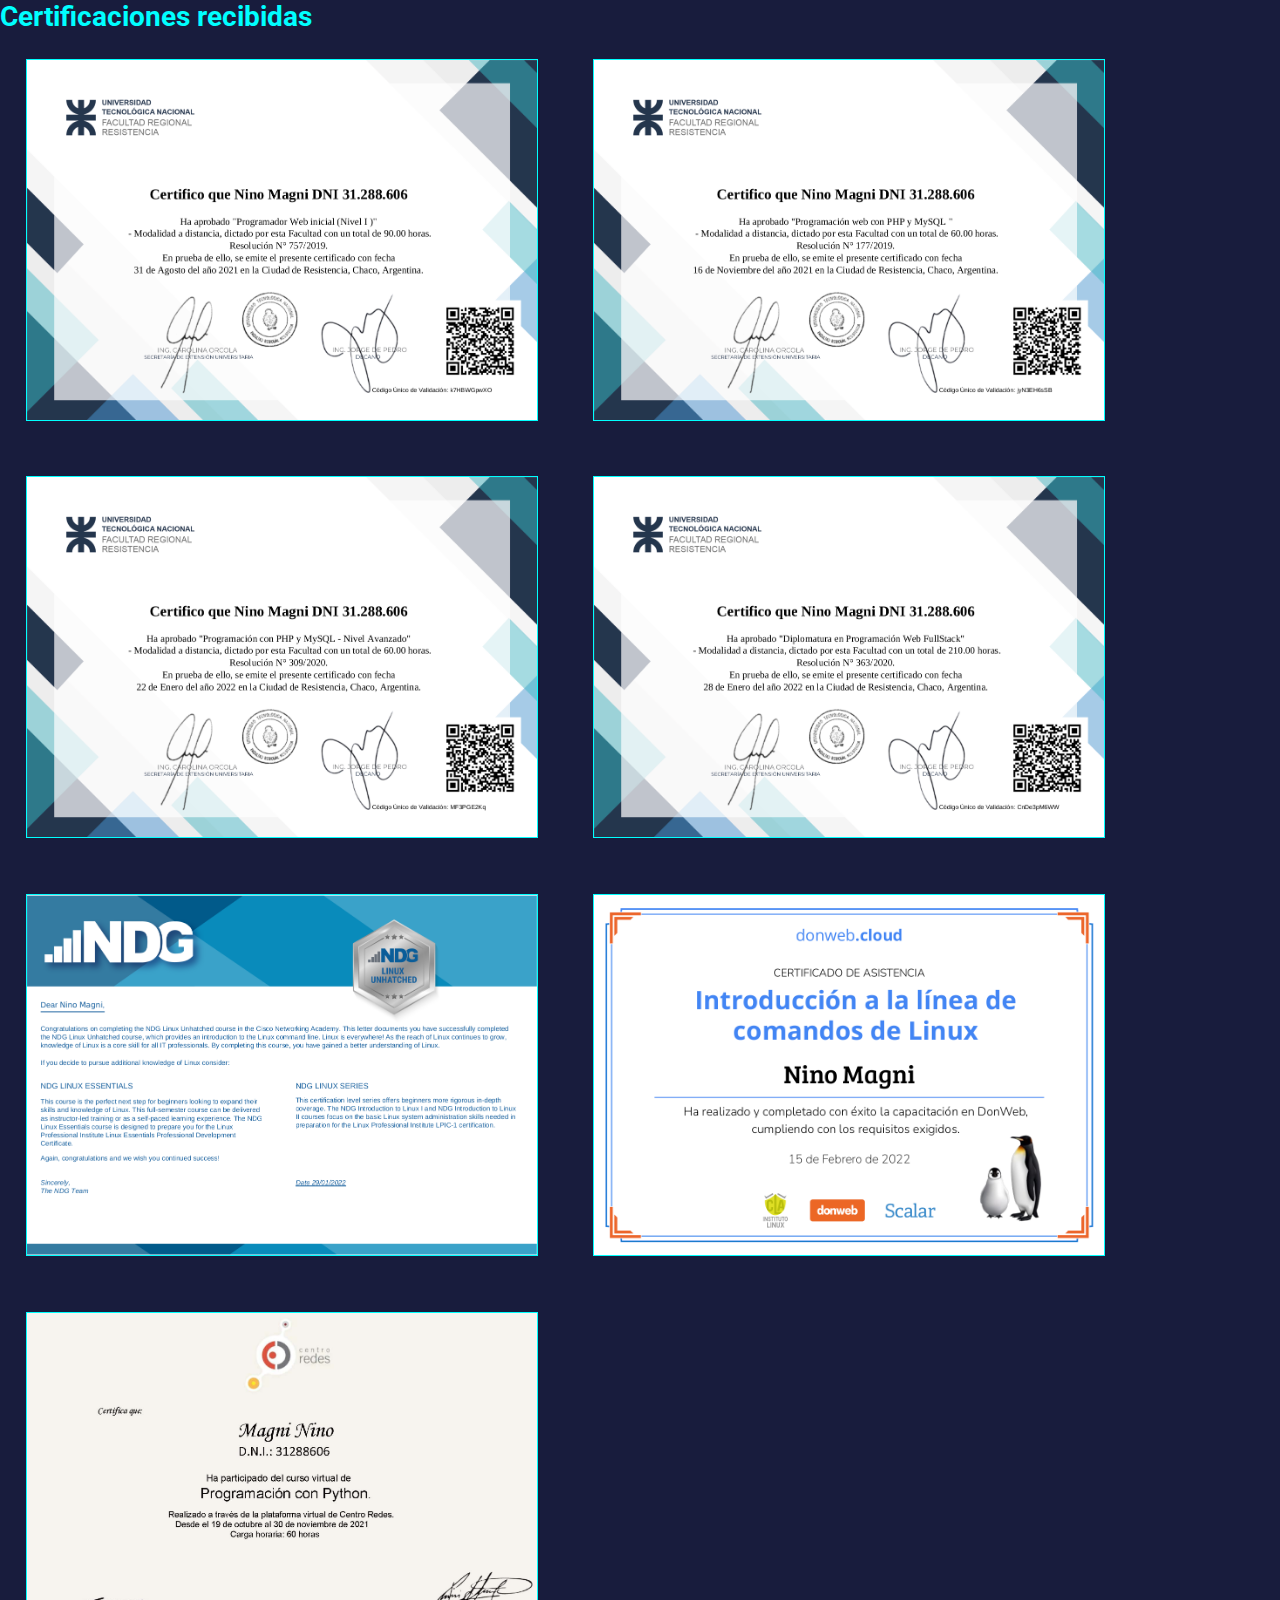
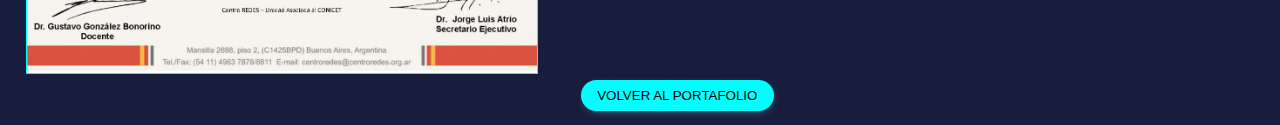
==== certificaciones.html @ 857e281b "portafolioHtml" ====
<!DOCTYPE html>
<html lang="en">
<head>
    <meta charset="UTF-8">
    <meta http-equiv="X-UA-Compatible" content="IE=edge">
    <meta name="viewport" content="width=device-width, initial-scale=1.0">
    <title>Certificaciones</title>
    <link rel="stylesheet" href="css/style.css">
</head>
<body>
    <div class="contenedorDescripcion">
    <h2>Certificaciones recibidas</h2>

    <div class="contenedorImg">
    <img src="./certificaciones/cert_aprob_39301_2000_2_2021-08-31-10-09-14.png" alt="">
    <img src="./certificaciones/cert_aprob_39301_1996_2_2021-11-16-11-45-36.png" alt="">
    <img src="./certificaciones/cert_aprob_39301_2001_2_2022-01-22-09-38-11.png" alt="">
    <img src="./certificaciones/cerificadofinal.png" alt="">
    <img src="./certificaciones/NinoMagni-NDG Linux Unhatc-certificate.png" alt="">
    <img src="./certificaciones/ninomagni75_gmail_com.png" alt="">
    <img src="./certificaciones/Nino Magni.png" alt="">
    <a href="./index.html"><button class="btn_enviar">Volver al portafolio</button></a>
</div>
</div>
</body>
</html>
---- css/style.css ----
@import url('https://fonts.googleapis.com/css2?family=Roboto:wght@300&display=swap');
*{
    margin: 0;
    padding: 0;
    box-sizing: border-box;
}
body {
    font-family: 'Roboto', sans-serif;
    overflow-x: hidden;
    font-size: 16px;
}
.wrapper
{
    width: 100vw;
    background-color: #181c3d;
    color: rgb(252, 240, 255);
}
.navbar{
    display: flex;
    justify-content: space-between;
    padding: 2em;
}
.brand {
    margin-top: -7px;
}
.brand span {
    color: #00ffff;
}
.menu{
    display: flex;
    width: 50%;
    justify-content: space-around;
}
.menu li {
    list-style: none;
}

.menu a {
    color: #fff;
    text-decoration: none;
    padding: .625rem 1.25rem;
}
.menu .activo{
    color:#00ffff;
}
.menu a:hover{
    background-color: #00ffff;
    color: #181c3d;
    transition: ease-in .4s;
}
.main {
    margin: 0 auto;
    width: 80vw;
    height: 88vh;
    display: grid;
    grid-template-columns: repeat(2,1fr);
    align-items: center;
}
h1 {
    font-size: 3em;
}
.span {
    color: #00ffff;
}
.descargar-cv {
    padding: 10px 20px;
    background-color: #00ffff;
    border: none;
    border-radius: 1.25rem;
    margin-top: .625rem;
    cursor: pointer;
    box-shadow: .0625rem .1875rem .6875rem -0.3125rem rgba(102, 231, 200, .69);
}
.descargar-cv:hover{
    background-color: aliceblue;
    box-shadow: none;
}
.main img {
    width: 28em;
    
    border: .3125rem solid #00ffff;
    z-index: 1;
}
.about {
    display: grid;
    grid-template-columns: repeat(10, 1fr);
    width: 100vw;
    align-items: center;
}
.about img {
    width: 100%;
    grid-column: 1/5;
}
.about-info{
    grid-column: 5/10;
    padding: 3em;
}
.about-info h2 {
    font-size: 2em;
    color: #181c3d;
}
.divider {
    height: .25rem;
    width: 3.75rem;
    background-color: #00ffff;
    margin-top: .3125rem;
    margin-bottom: 2em;
}
.portafolio {
    background-color: #181c3d;
    width: 100vw;
    color: aliceblue;
}
.about p {
    margin-bottom: 1em;
}
.cabecera_portafolio{
    width: 100vw;
    padding: 5em;
}
.cabecera_portafolio h2 {
    font-size: 2em;
}
.portafolio .contenedor {
    width: 80vw;
    /*height: 80vw;*/
    margin: 0 auto;
    display: flex;
    justify-content: center;
    background-size:cover;
    
}
.tarjeta {
    width: 18.75rem;
    margin: 2em;
    background-color:#00ffff;
    color: #181c3d;
}
.tarjeta_img{
    width: 100%;
    height: 12.5rem;
    background-image: url(../img/pBiblio1.png);
    background-size: cover;
}
.tarjeta_img1{
    width: 100%;
    height: 12.5rem;
    background-image: url(../img/curriculo.png);
    background-size: cover;
}
.tarjeta_img2{
    width: 100%;
    height: 12.5rem;
    background-image: url(../img/pCalendar2.png);
    background-size: cover;
}
.titulo_tarjeta {
    padding: 2em;
}
.enlace_proyecto{
    display: flex;
    justify-content: space-evenly;
    
}
.enlace_proyecto a {
    color: #fff;
    text-decoration: none;
    color: #181c3d;
}
.enlace_proyecto i {
    font-size: 2em;
}
.tarjeta .enlace_proyecto {
    display: flex;
    align-self: center;
    margin: 1em;
}
.tarjeta .detalles-proyecto a{
    text-decoration: none;
    color: #181c3d;
    text-transform: uppercase;
}
.contenedor_proyecto{
    display: flex;
    width: 100%;
    justify-content: center;
    margin-top: 1em;
    color: #181c3d;
}
.seccion_contacto{
    background-color: #181c3d;
}
.encabezado_contacto{
    margin: 3em;
}
.encabezado_contacto h2{
    font-size: 2em;
    
}
.contenedor-contacto{
    padding: 3em;
    margin-top: -1.25rem;
    display: grid;
    grid-template-columns: repeat(2,1fr);
    align-items: center;
   
}
.contenedor-contacto img{
    opacity: 0.1;
    bottom: 0rem;
}
form{
    display: flex;
    flex-direction: column;
    margin: 2em;
}
form input {
    padding: .625em 1.25em;
    margin-bottom: 1em;
    background: none;
    border: none;
    border-bottom: .0625em solid #fff;
    color: aliceblue;
}
form textarea {
    height: 9.375em;
    background: none;
    color: aliceblue;
    padding: 1.5em;
    border-bottom: .0625rem solid #fff;
}
.btn_enviar{
    padding: .625em 1.25em;
    margin: 1em;
    border: none;
    text-transform: uppercase;
    background-color: #00ffff;
    border-radius: 1.25em;
    cursor: pointer;
    box-shadow: .0625rem .1875rem .6875rem -0.3125rem rgba(102, 231, 200, .69);
    
}
.btn_enviar:hover{
    background-color: aliceblue;
    box-shadow: none;
}
.footer {
    display: flex;
    flex-direction: column;
    justify-content: center;
    align-items: center;
    width: 100vw;
    height: 12.5em;
    background-color: #00ffff;
    color: #181c3d;
}
.contenido_footer h2{
    font-size: 3em;
}
.contenido_footer h5,
.redes_sociales i {
    font-size: 1.5em;
}
.redes_sociales {
    display: flex;
    justify-content: space-evenly;
    width: 18.75em;
    margin-top: 1em;
}

.contenedorDescripcion{
    background-color: #181c3d;
   
}
.contenedorDescripcion h2{
    color: aqua;
    font-size: 1.75em;
    
}
.contenedorDescripcion p{
    padding: .1875em;
    color: aqua;
    font-size: 1.25em;
    margin: .1875em;
}

.contenedorImg img{
    width: 40%;
    background-size: cover;
    border: aqua solid .0625em;
    margin: 2%;
    align-items: center;
}

/*inicio media para celulares*/
@media all and (max-width: 599px) {
    header, section, footer {
width: 90%;
    }

body{
    font-size: 9px;
}

.main {
    display: block;
    
}
.contenedor-contacto img{
    display: none;
}
.contenedor_proyecto{
    grid-gap:auto;
}
.menu{
width: 100%;
align-content:center;

}
.menu a{
padding:0;
}
.main img {
margin:1em;
margin-top:4em;
}
.portafolio .contenedor{
display: block;
}
.info-content a{
padding:1.5em;
margin-top:1em;
}
.info-content p{
margin:1em;
}
.brand{
display:none;
}
.wrapper{
height:60em;
}
.about {
display:block;
}
.tarjeta{

padding:0;
margin:0;
}
.tarjeta_img{
background-size:cover;

}

}
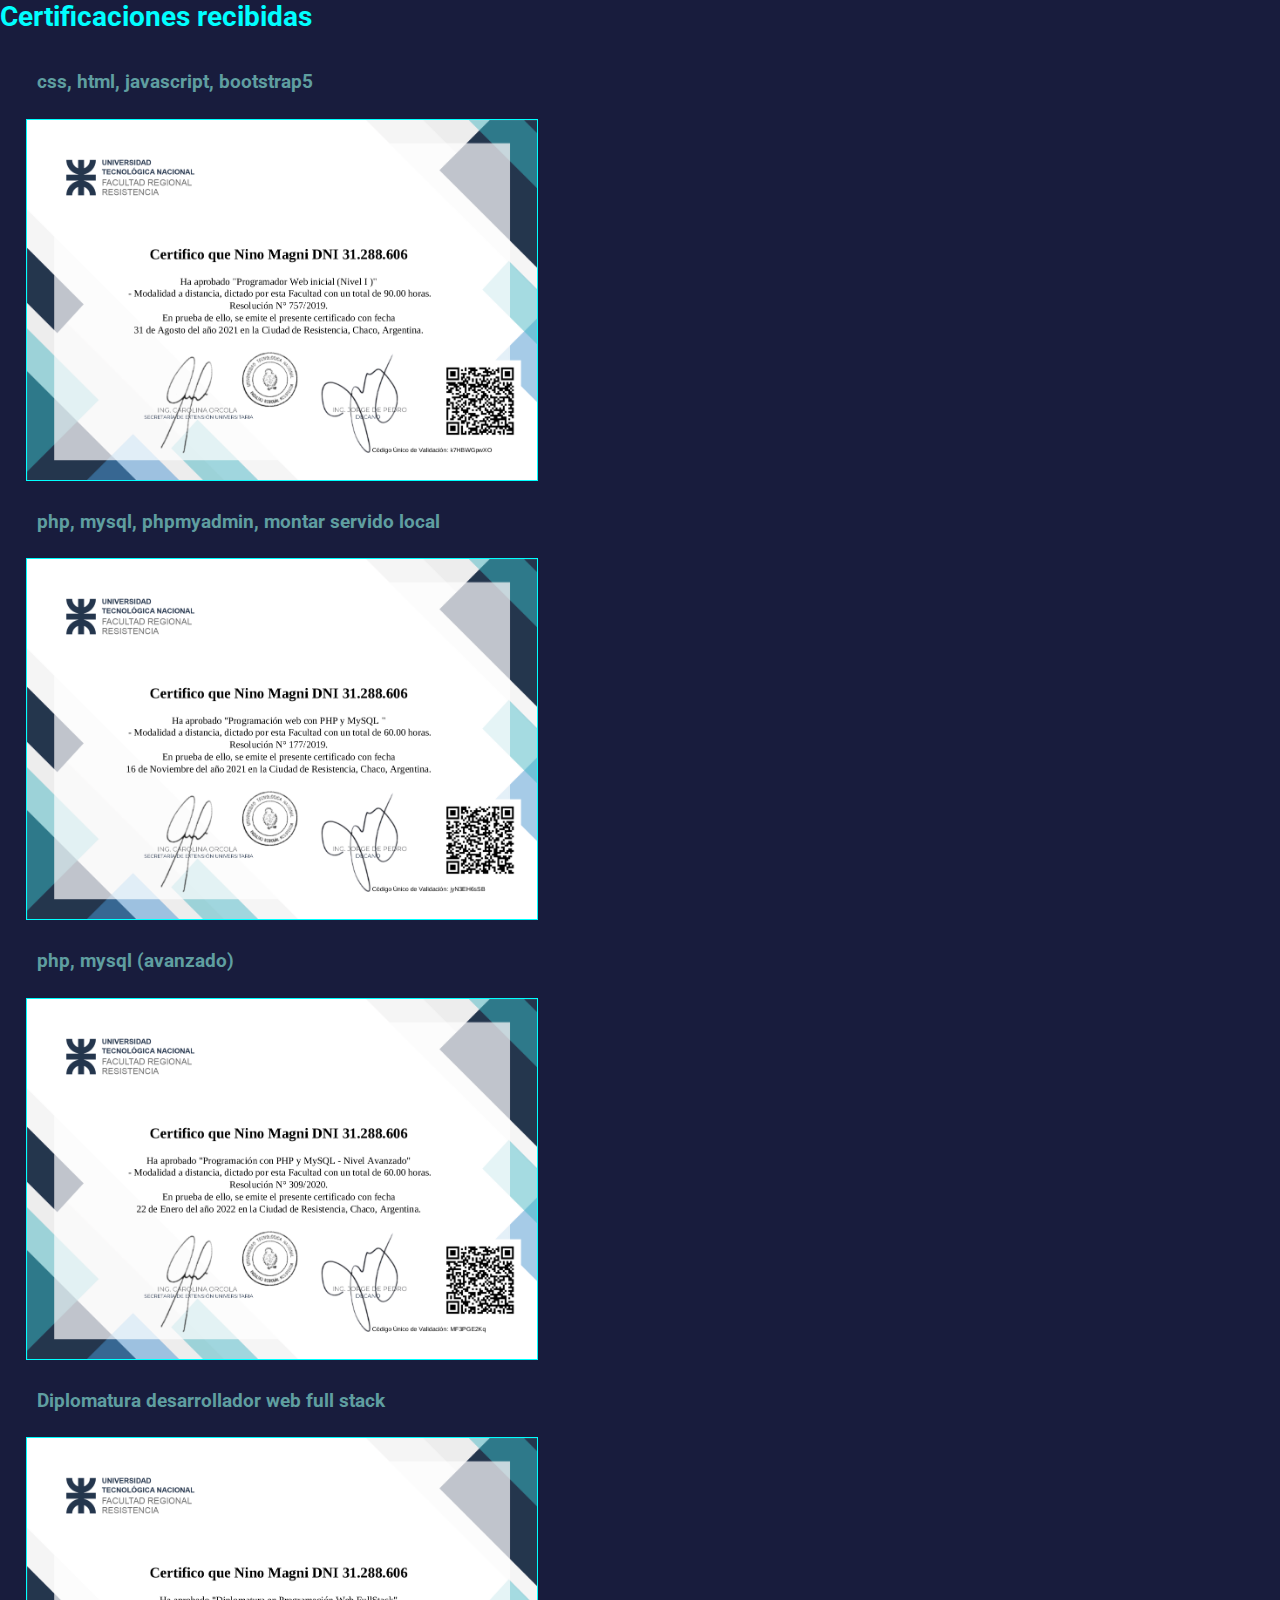
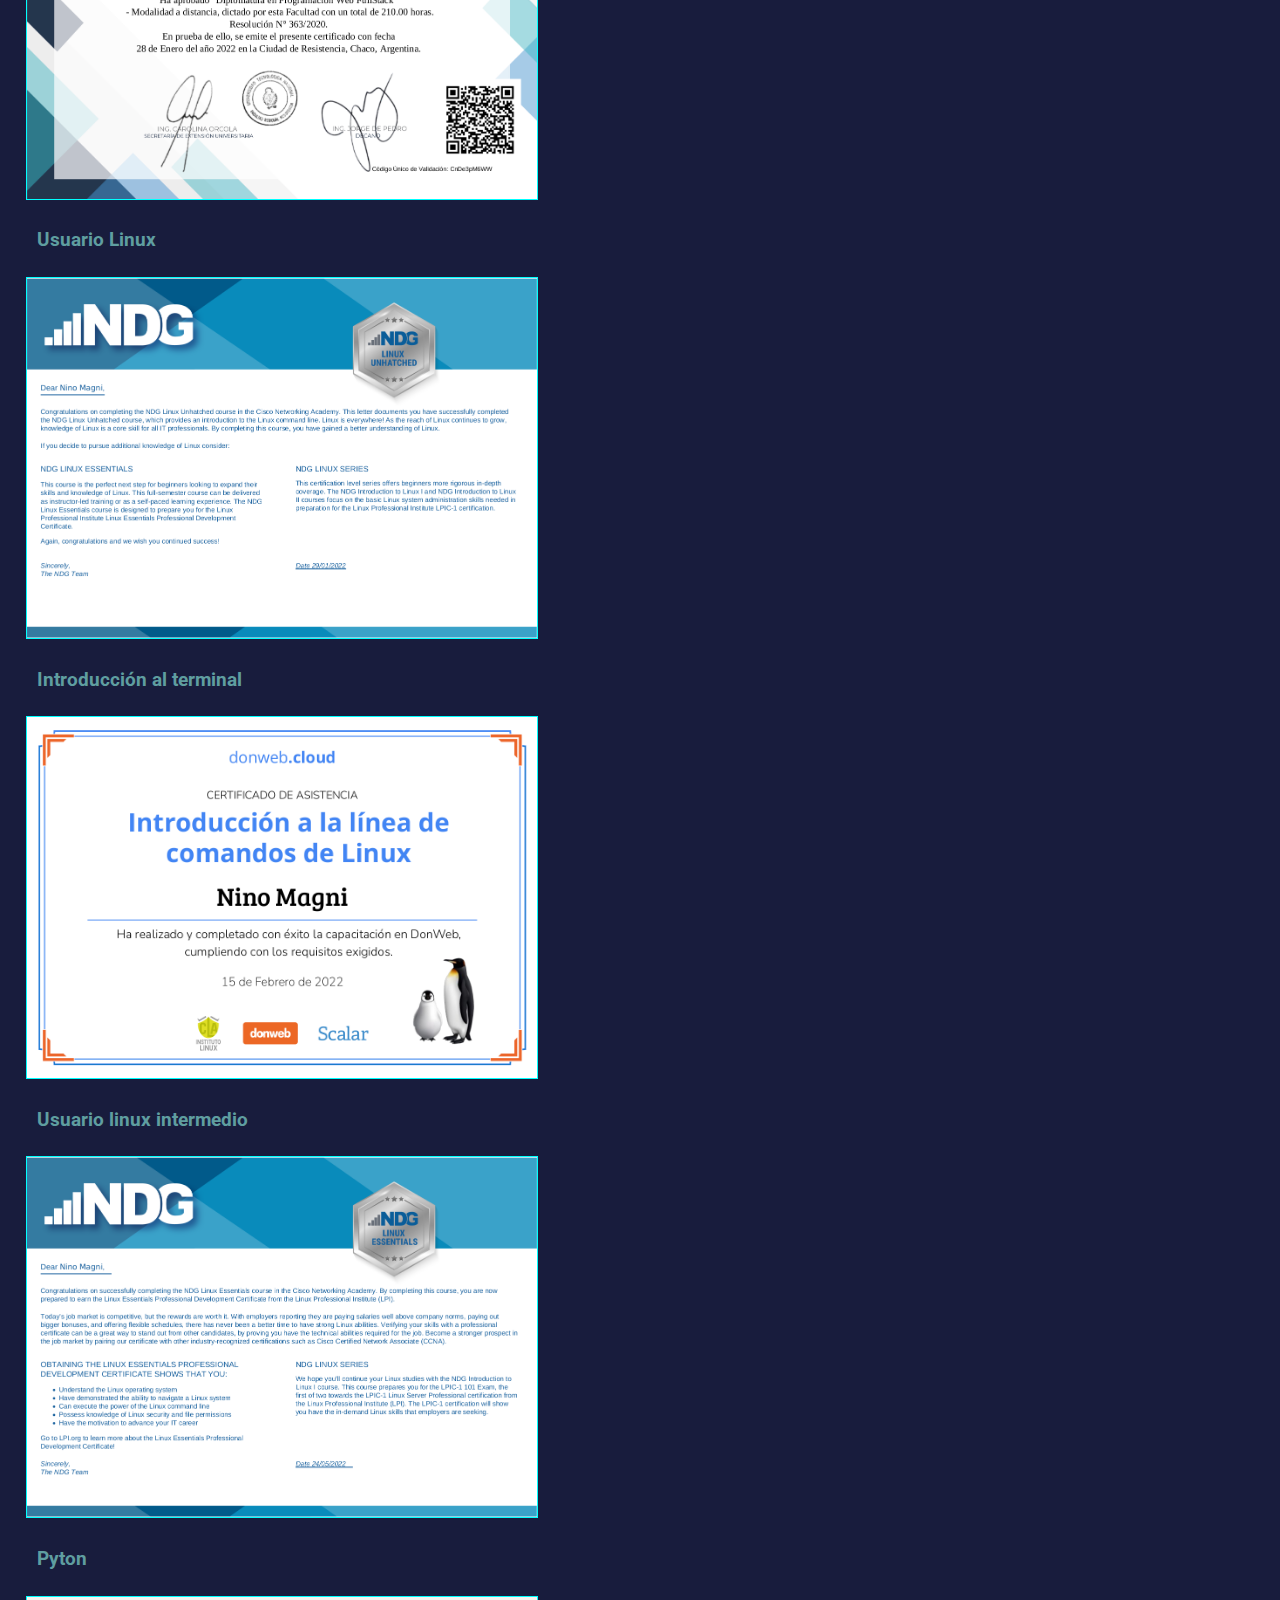
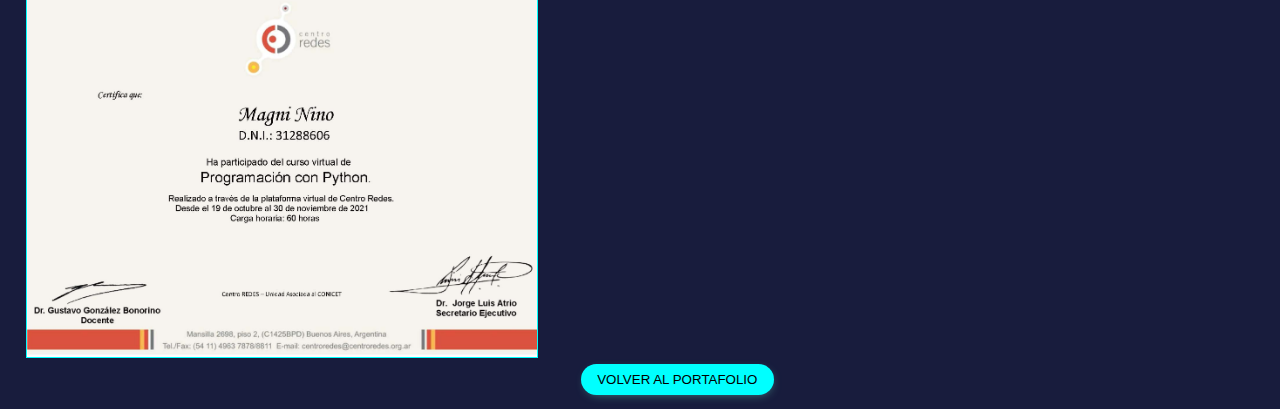
==== commit 1e23ebac: "25deMayo" ====
--- a/certificaciones.html
+++ b/certificaciones.html
@@ -9,15 +9,24 @@
 </head>
 <body>
     <div class="contenedorDescripcion">
-    <h2>Certificaciones recibidas</h2>
+    <h2>Certificaciones recibidas</h2><br><br>
 
     <div class="contenedorImg">
+        <h3>css, html, javascript, bootstrap5</h3>
     <img src="./certificaciones/cert_aprob_39301_2000_2_2021-08-31-10-09-14.png" alt="">
+        <h3>php, mysql, phpmyadmin, montar servido local</h3>
     <img src="./certificaciones/cert_aprob_39301_1996_2_2021-11-16-11-45-36.png" alt="">
+        <h3>php, mysql (avanzado)</h3>
     <img src="./certificaciones/cert_aprob_39301_2001_2_2022-01-22-09-38-11.png" alt="">
+        <h3>Diplomatura desarrollador web full stack</h3>
     <img src="./certificaciones/cerificadofinal.png" alt="">
+        <h3>Usuario Linux</h3>
     <img src="./certificaciones/NinoMagni-NDG Linux Unhatc-certificate.png" alt="">
+        <h3>Introducción al terminal</h3>
     <img src="./certificaciones/ninomagni75_gmail_com.png" alt="">
+        <h3>Usuario linux intermedio</h3>
+    <img src="./certificaciones/NinoMagni-NDG Linux Essent-certificate.png" alt="">
+        <h3>Pyton</h3>
     <img src="./certificaciones/Nino Magni.png" alt="">
     <a href="./index.html"><button class="btn_enviar">Volver al portafolio</button></a>
 </div>
--- a/css/style.css
+++ b/css/style.css
@@ -274,8 +274,11 @@
 }
 .contenedorDescripcion h2{
     color: aqua;
-    font-size: 1.75em;
-    
+    font-size: 1.75em;  
+}
+.contenedorDescripcion h3{
+    color: cadetblue;
+    margin-left: 2em;
 }
 .contenedorDescripcion p{
     padding: .1875em;
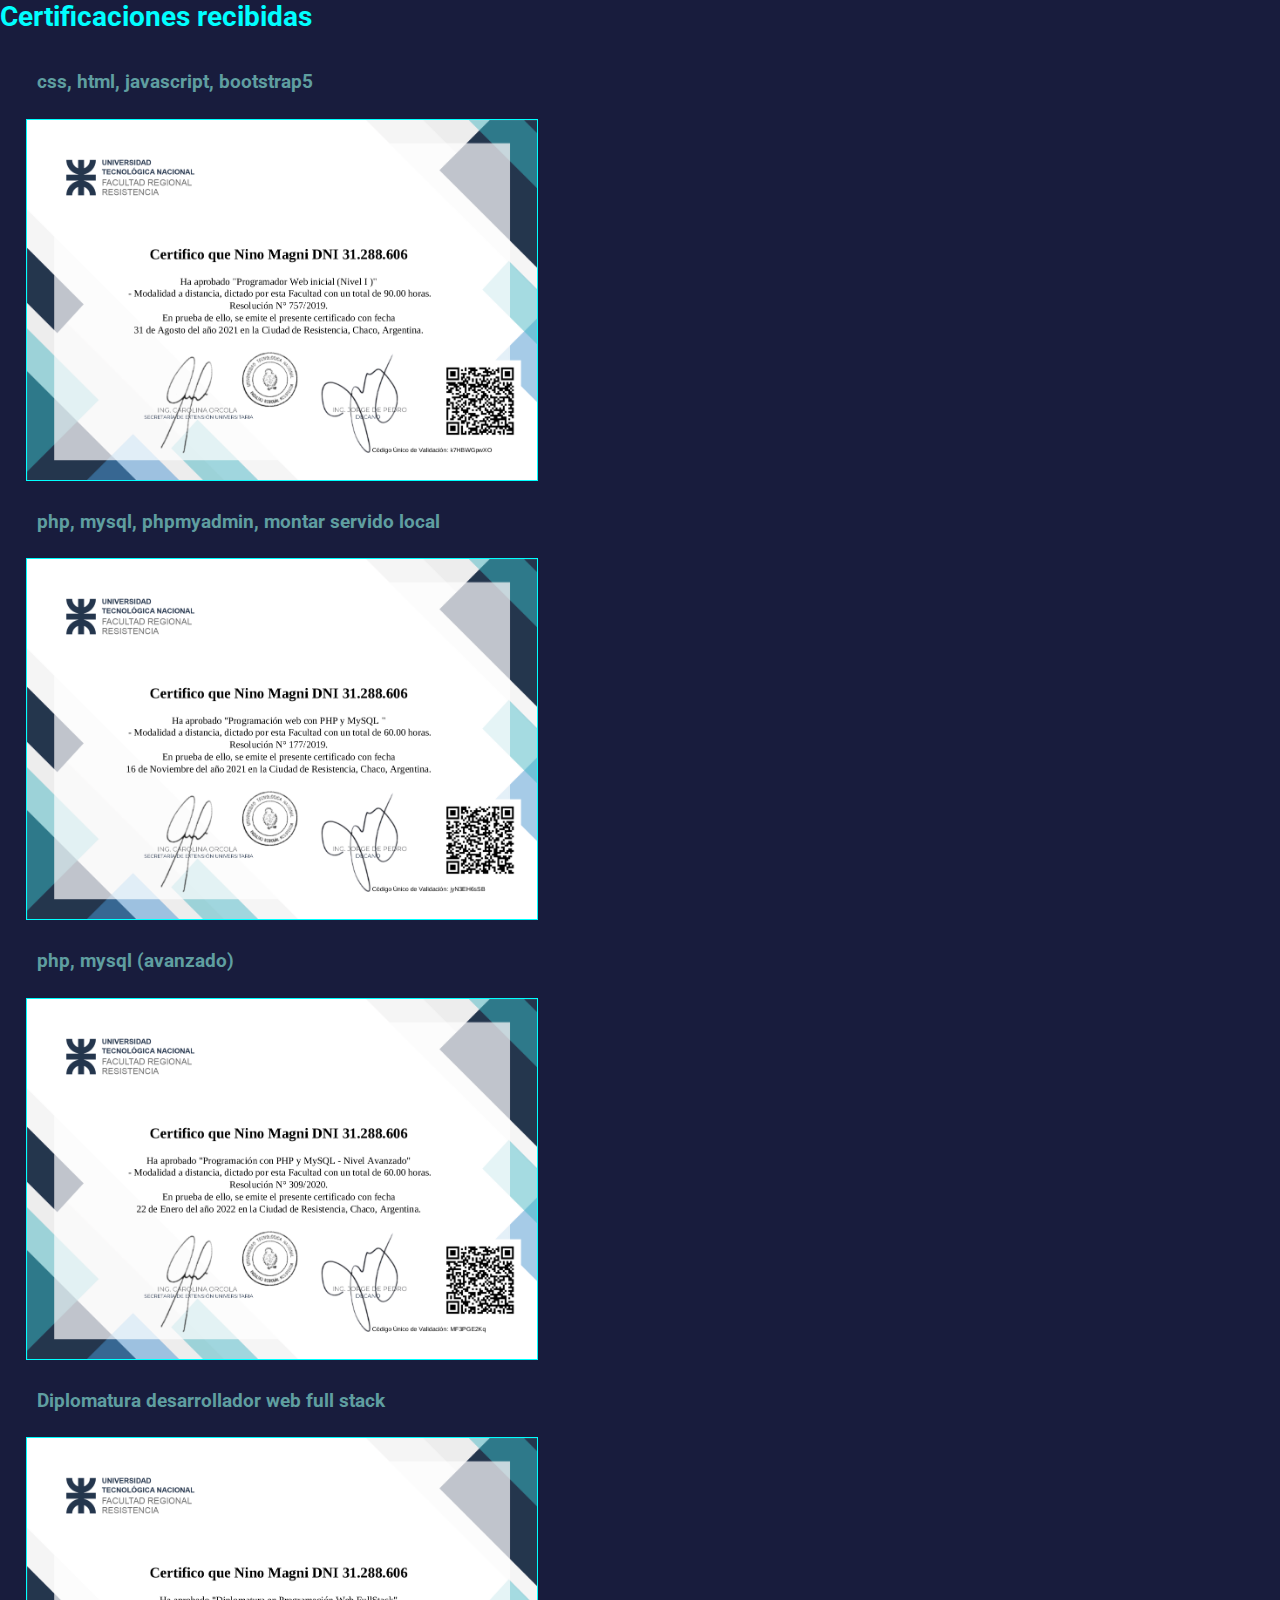
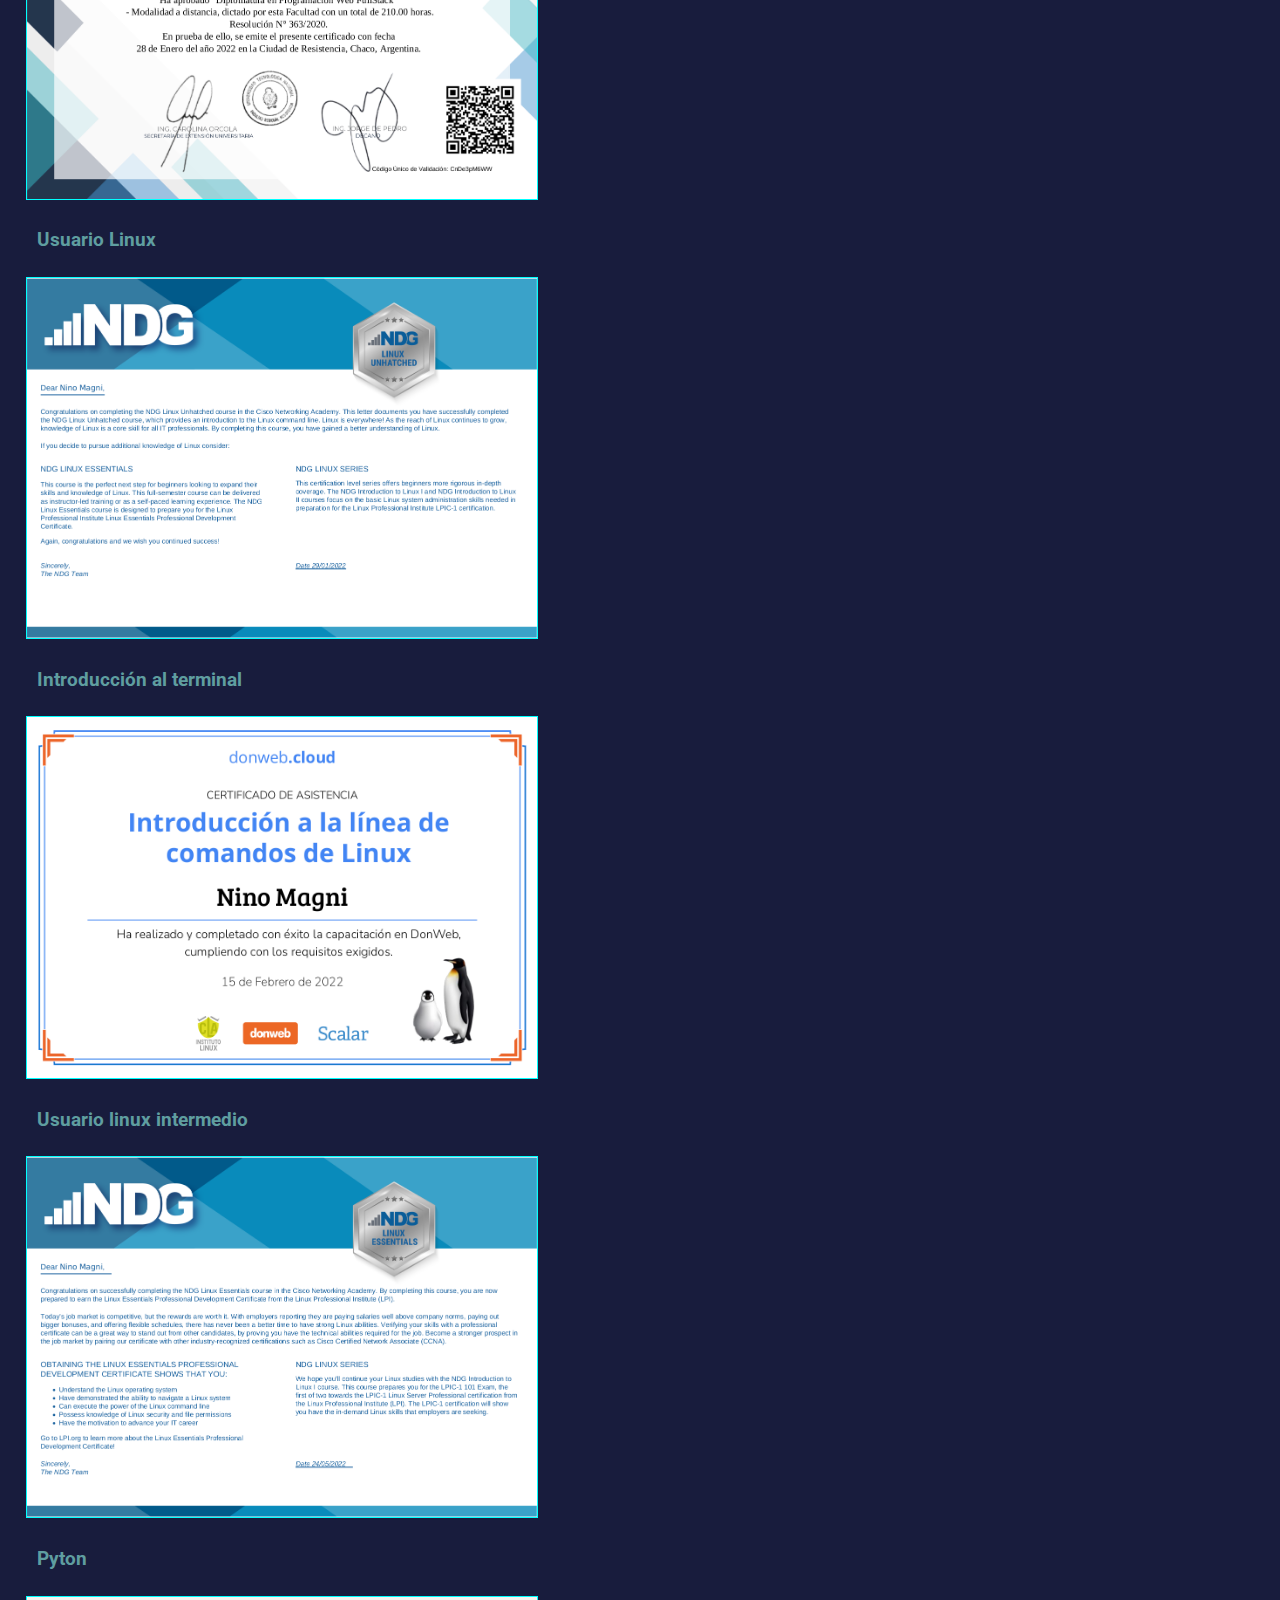
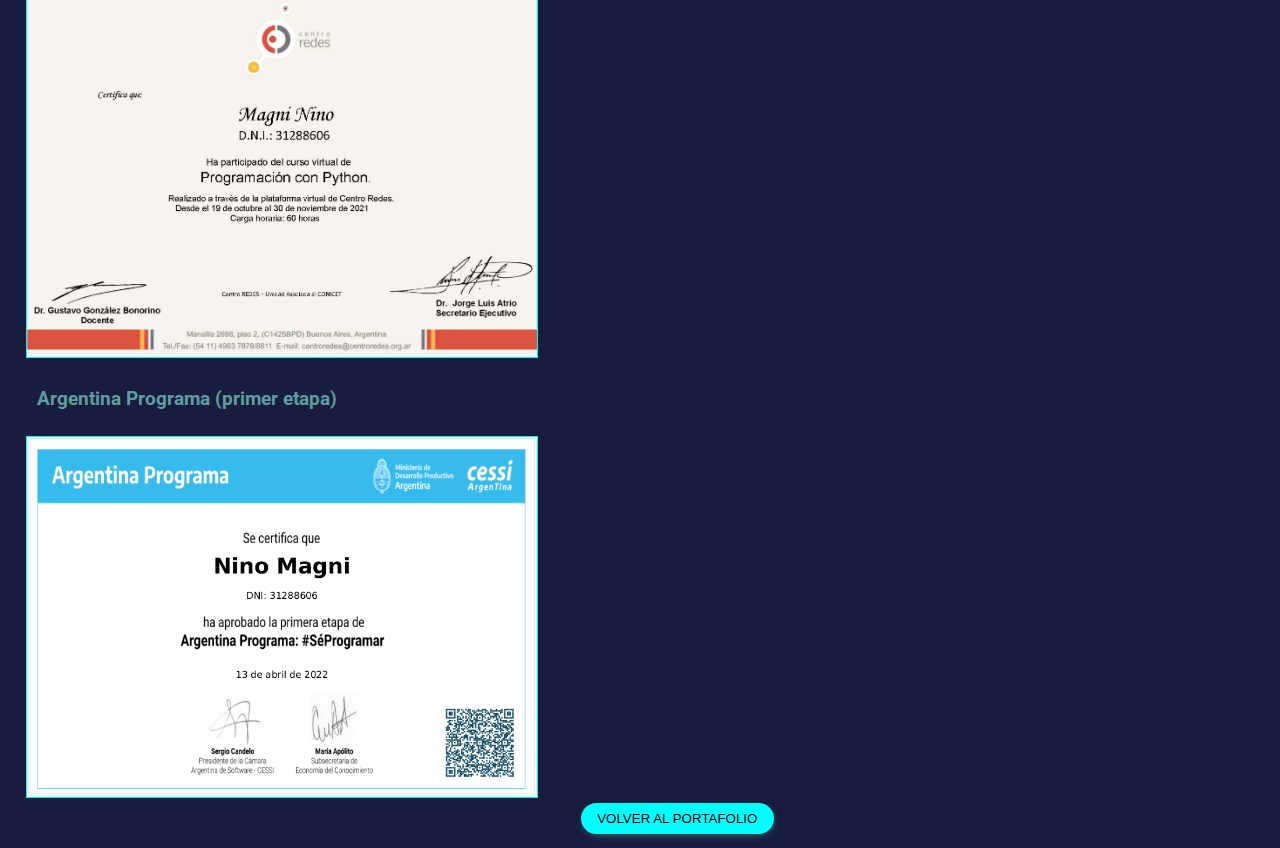
==== commit 64d9269e: "certificado_argentina" ====
--- a/certificaciones.html
+++ b/certificaciones.html
@@ -28,6 +28,8 @@
     <img src="./certificaciones/NinoMagni-NDG Linux Essent-certificate.png" alt="">
         <h3>Pyton</h3>
     <img src="./certificaciones/Nino Magni.png" alt="">
+        <h3>Argentina Programa (primer etapa)</h3>
+    <img src="./certificaciones/argentina_programa.png" alt="">
     <a href="./index.html"><button class="btn_enviar">Volver al portafolio</button></a>
 </div>
 </div>
--- a/css/style.css
+++ b/css/style.css
@@ -355,5 +355,8 @@
 background-size:cover;
 
 }
-
-}
+.contenedorDescripcion {
+    
+    height: 100%;
+}
+}
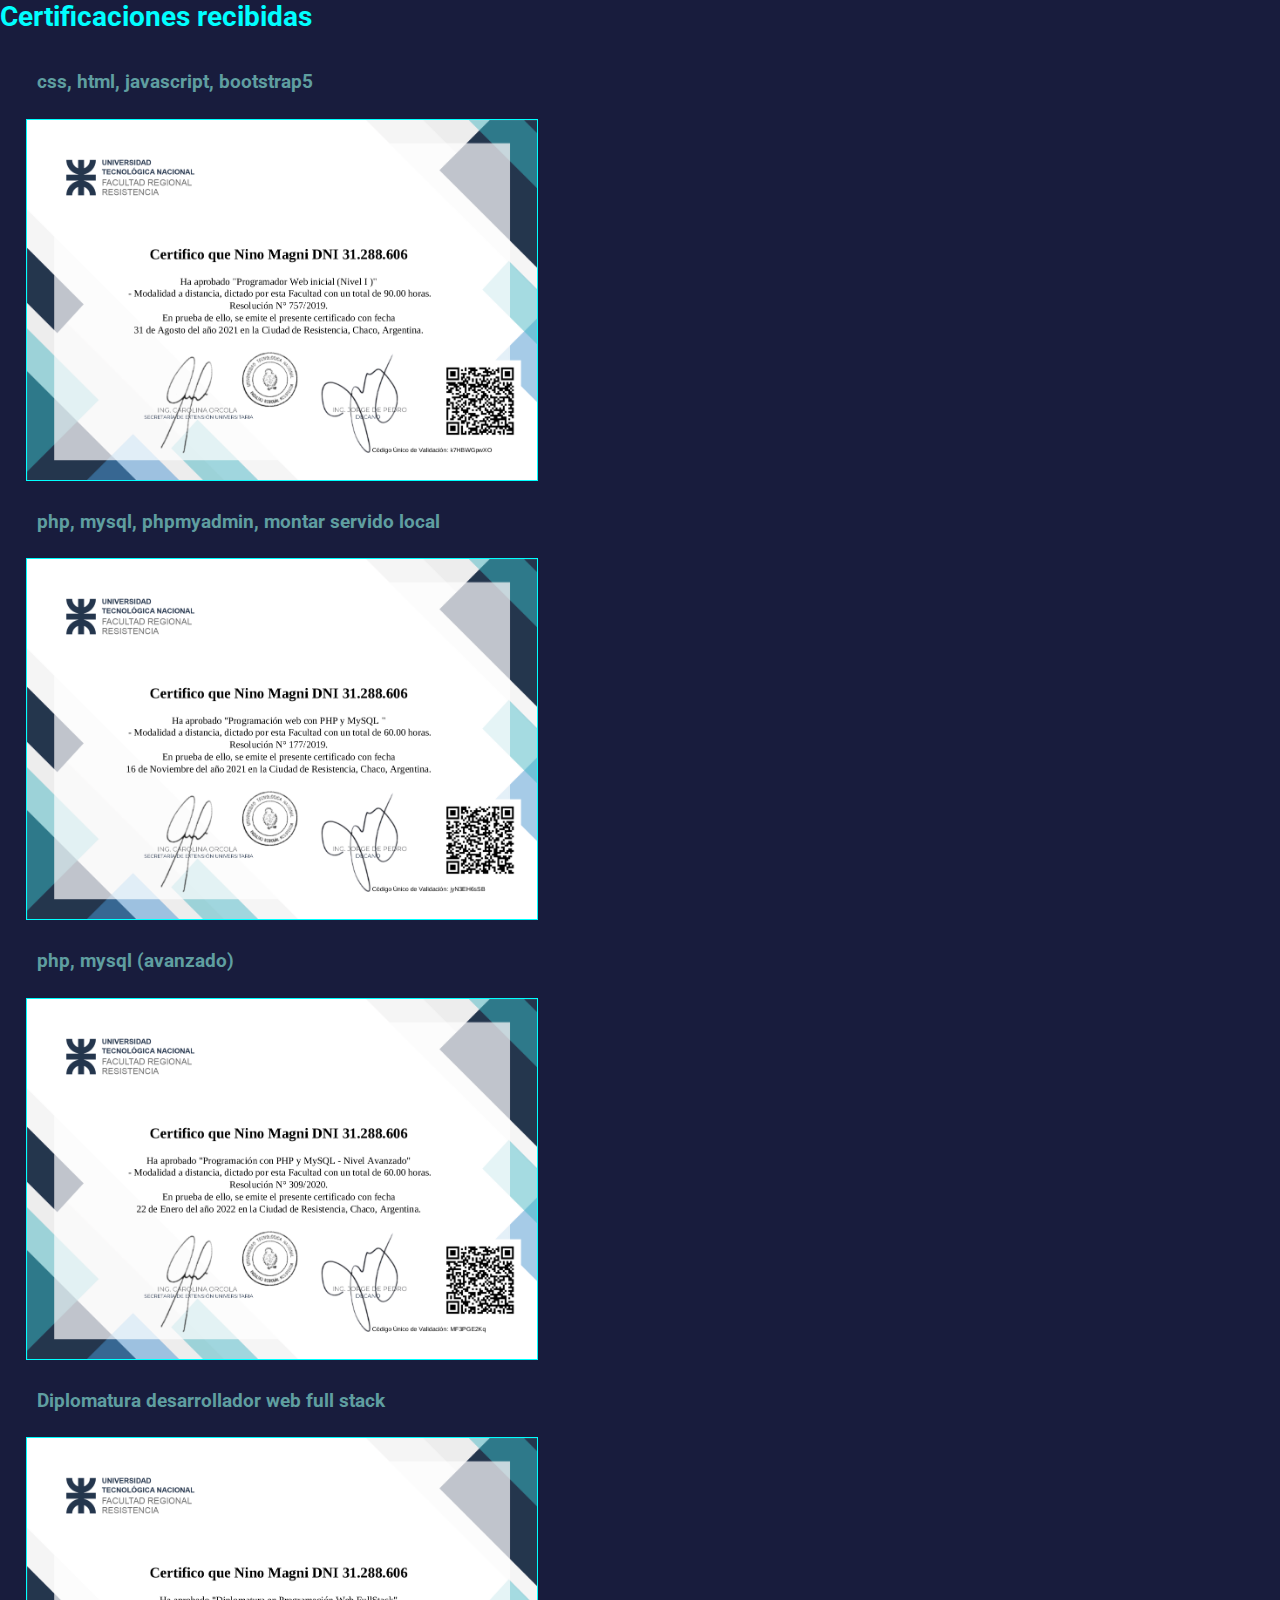
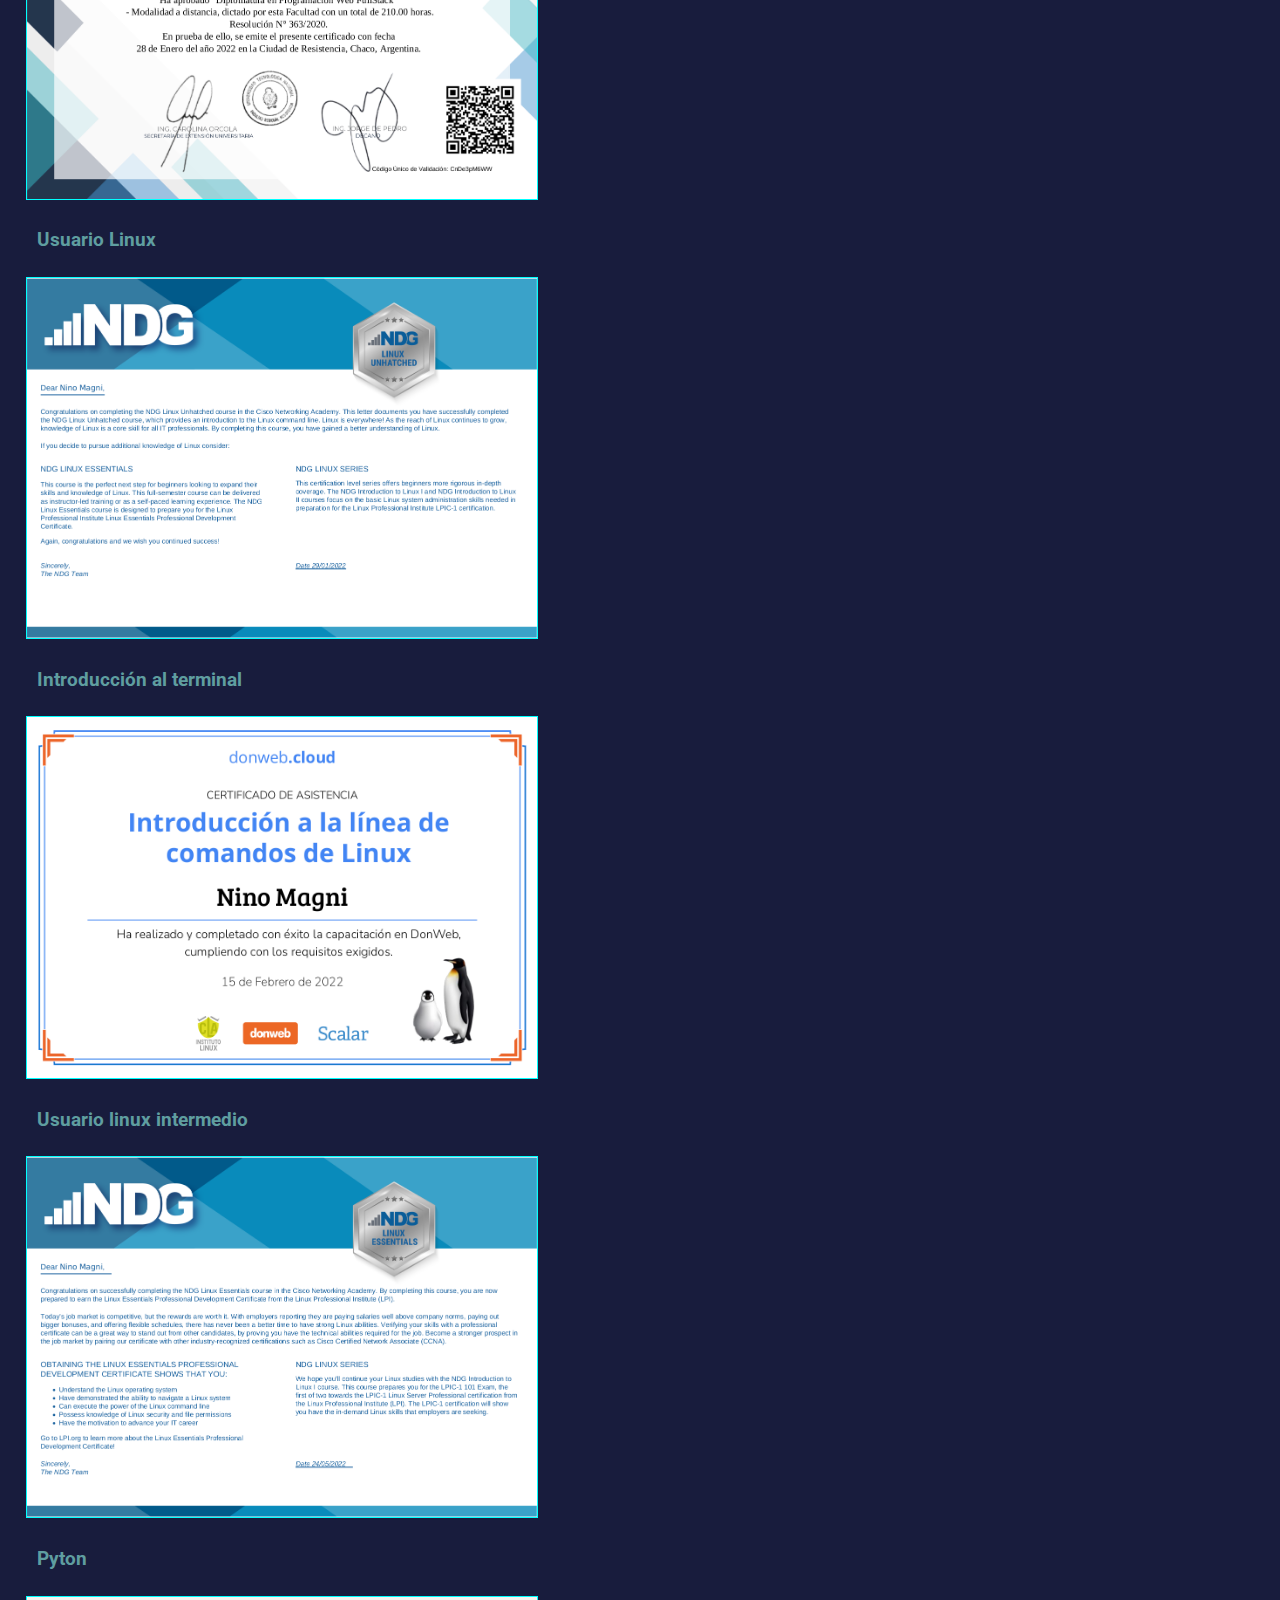
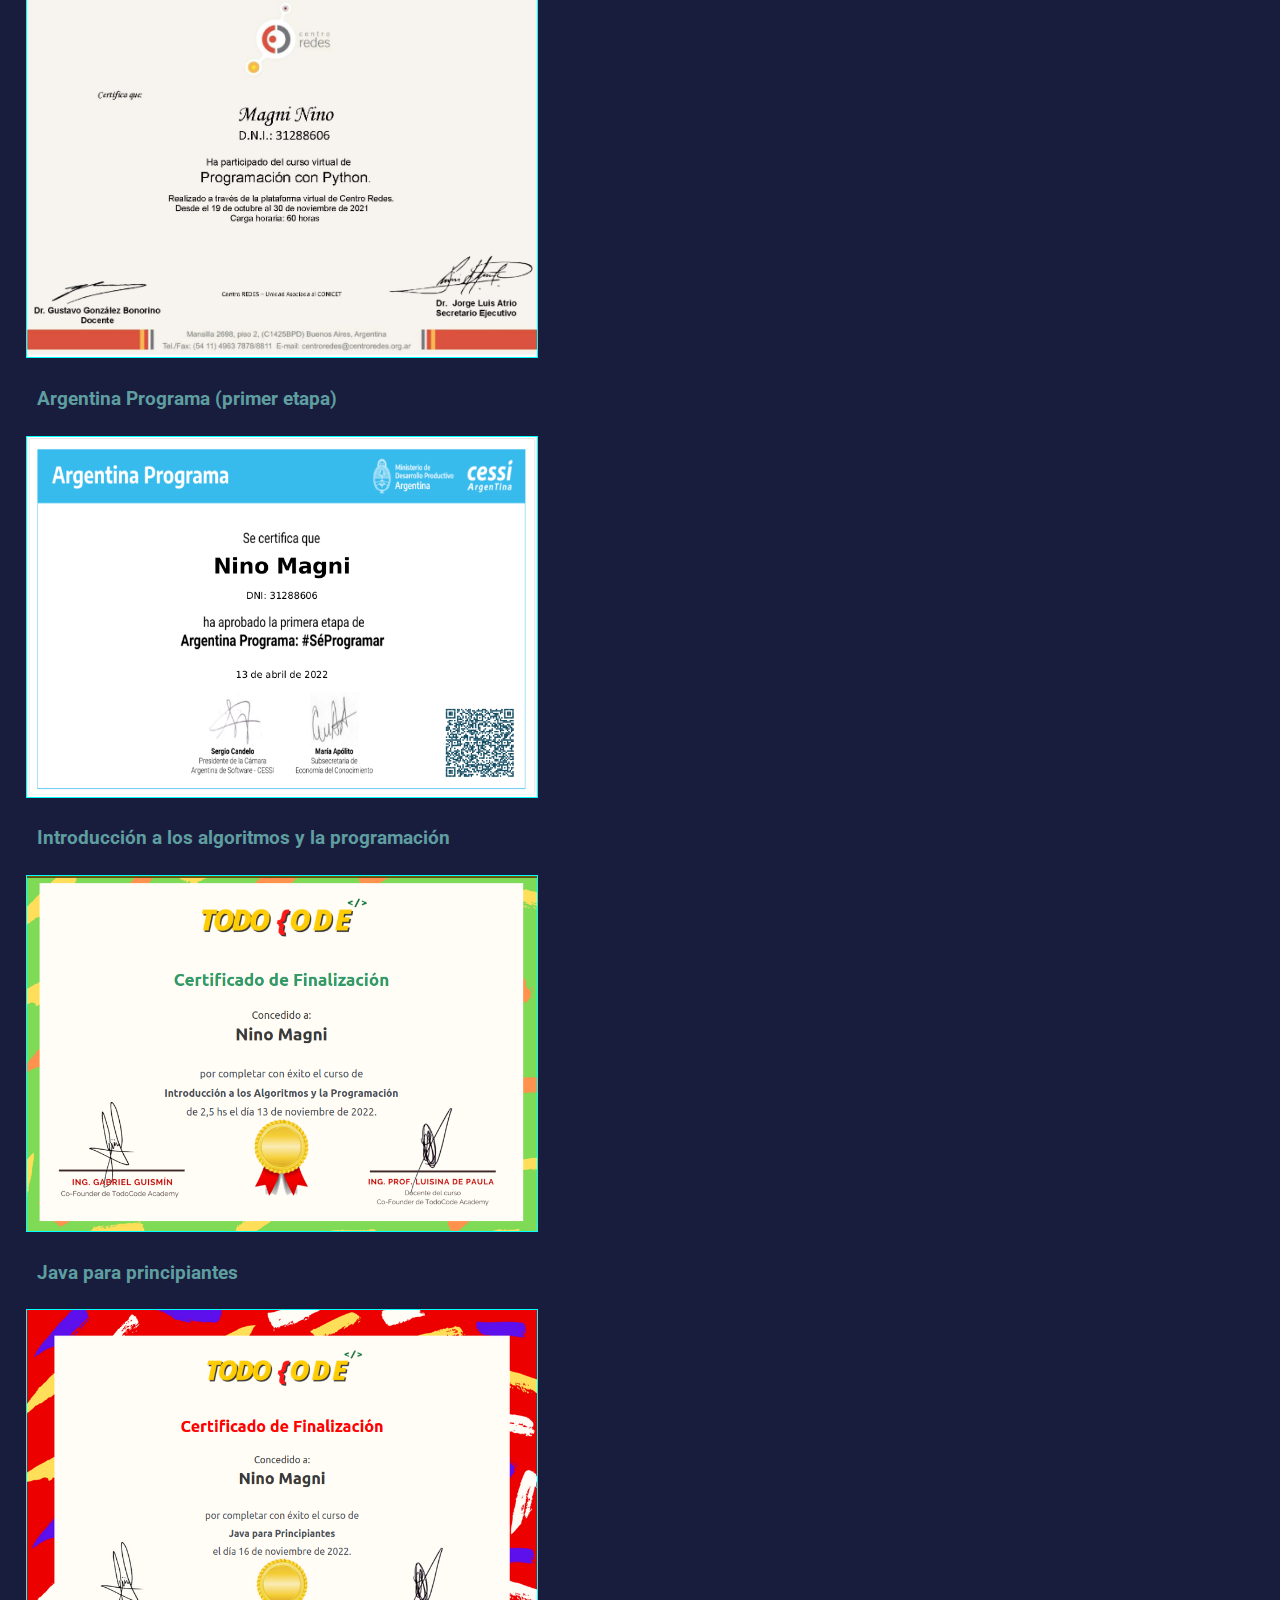
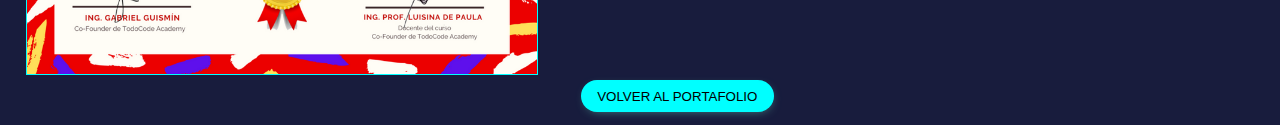
==== commit dcdcf3ab: "20/12/22" ====
--- a/certificaciones.html
+++ b/certificaciones.html
@@ -30,6 +30,10 @@
     <img src="./certificaciones/Nino Magni.png" alt="">
         <h3>Argentina Programa (primer etapa)</h3>
     <img src="./certificaciones/argentina_programa.png" alt="">
+        <h3>Introducción a los algoritmos y la programación</h3>
+    <img src="./certificaciones/introduccion.png" alt="">
+        <h3>Java para principiantes</h3>
+    <img src="./certificaciones/java.png" alt="">
     <a href="./index.html"><button class="btn_enviar">Volver al portafolio</button></a>
 </div>
 </div>
--- a/css/style.css
+++ b/css/style.css
@@ -152,6 +152,20 @@
     width: 100%;
     height: 12.5rem;
     background-image: url(../img/pCalendar2.png);
+    background-size: cover;
+}
+
+.tarjeta_img3{
+    width: 100%;
+    height: 12.5rem;
+    background-image: url(../img/pVacaciones1.png);   
+    background-size: cover;
+}
+
+.tarjeta_img4{
+    width: 100%;
+    height: 12.5rem;
+    background-image: url(../img/Pport.png);
     background-size: cover;
 }
 .titulo_tarjeta {
@@ -356,7 +370,7 @@
 
 }
 .contenedorDescripcion {
-    
     height: 100%;
-}
-}
+   
+}
+}
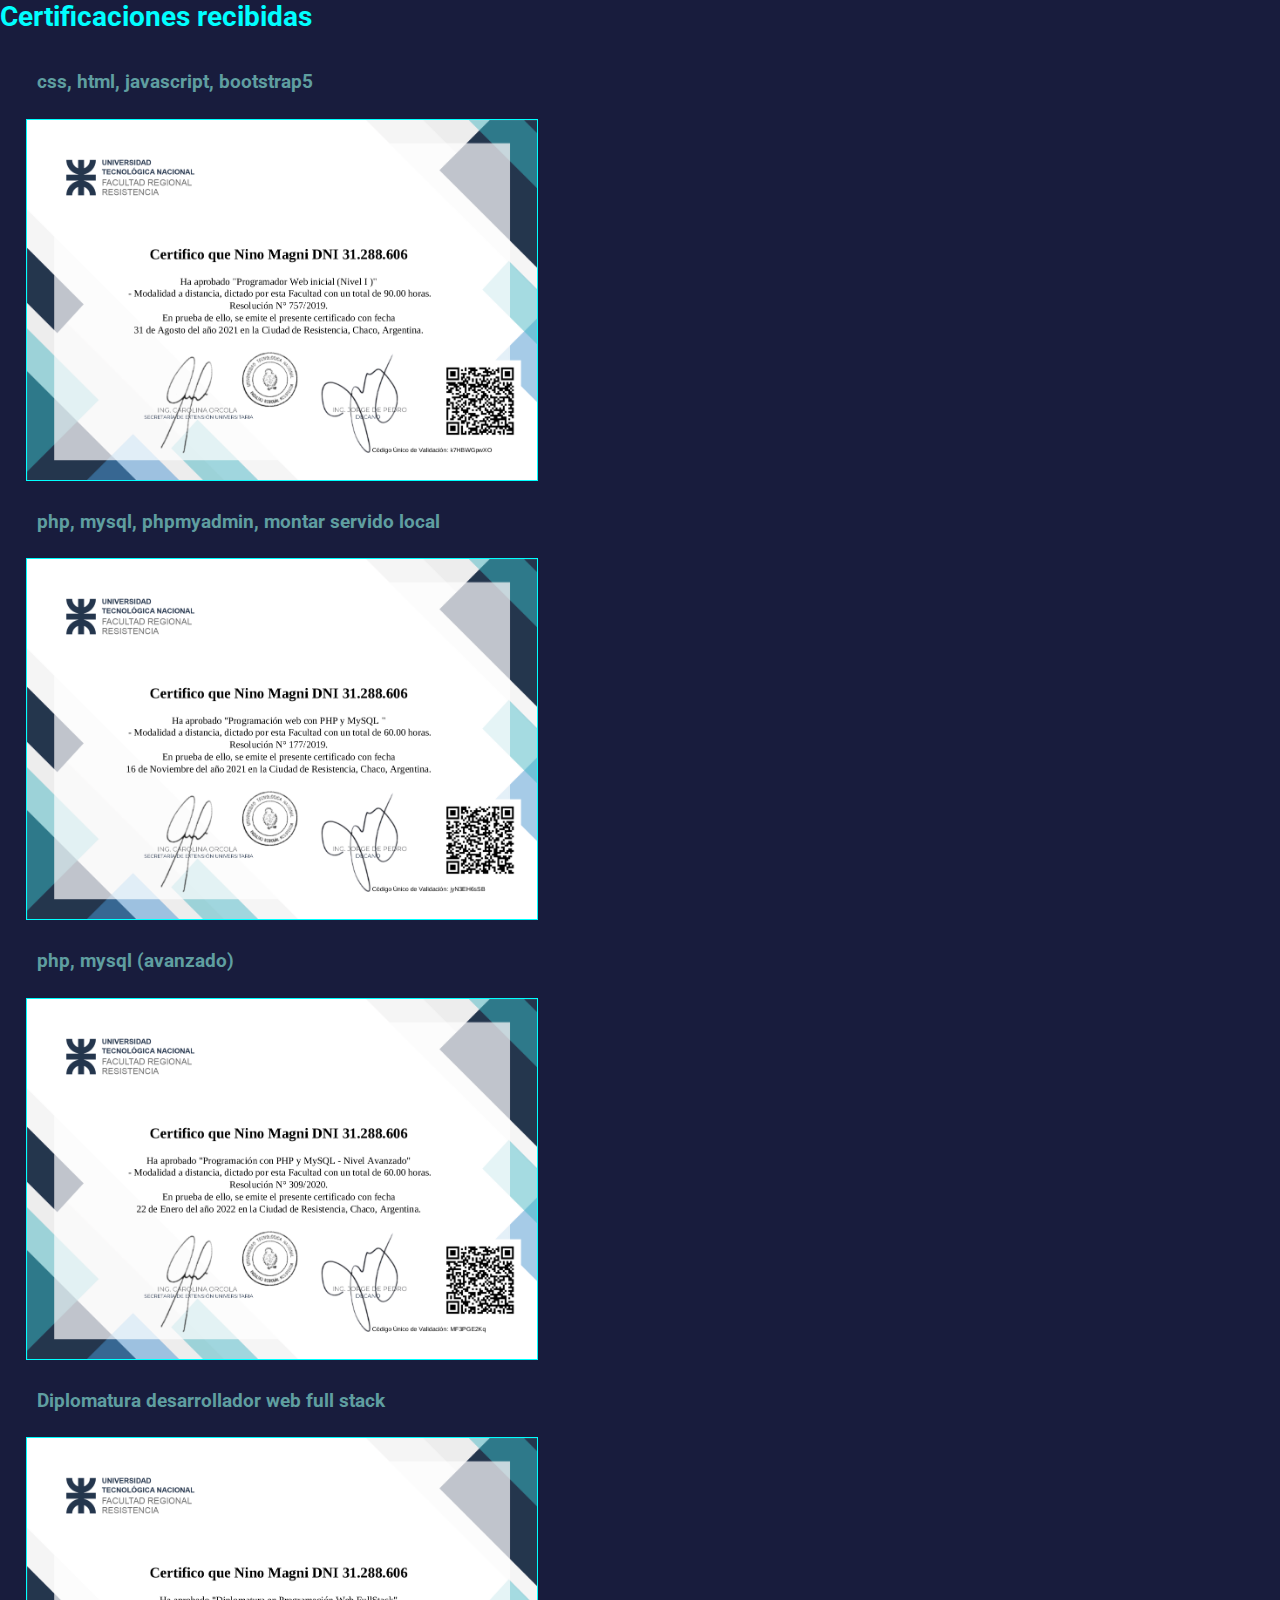
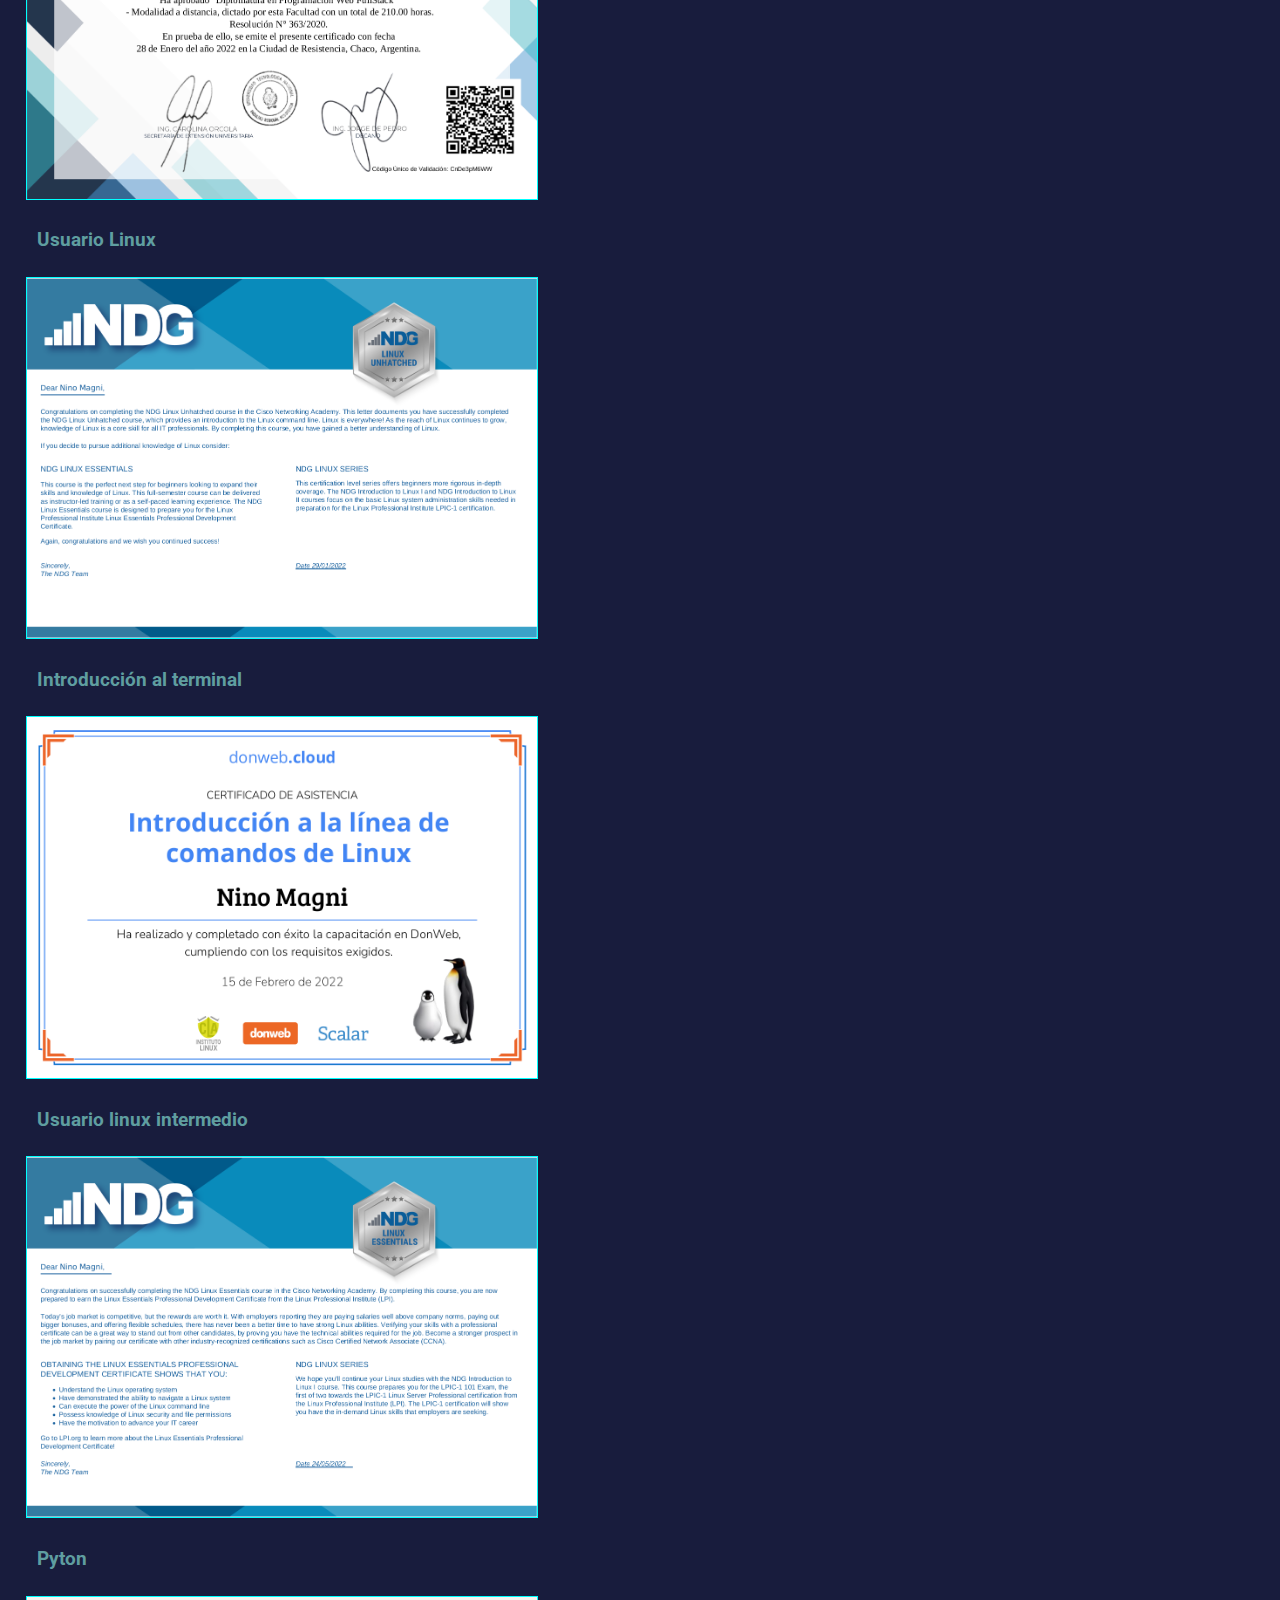
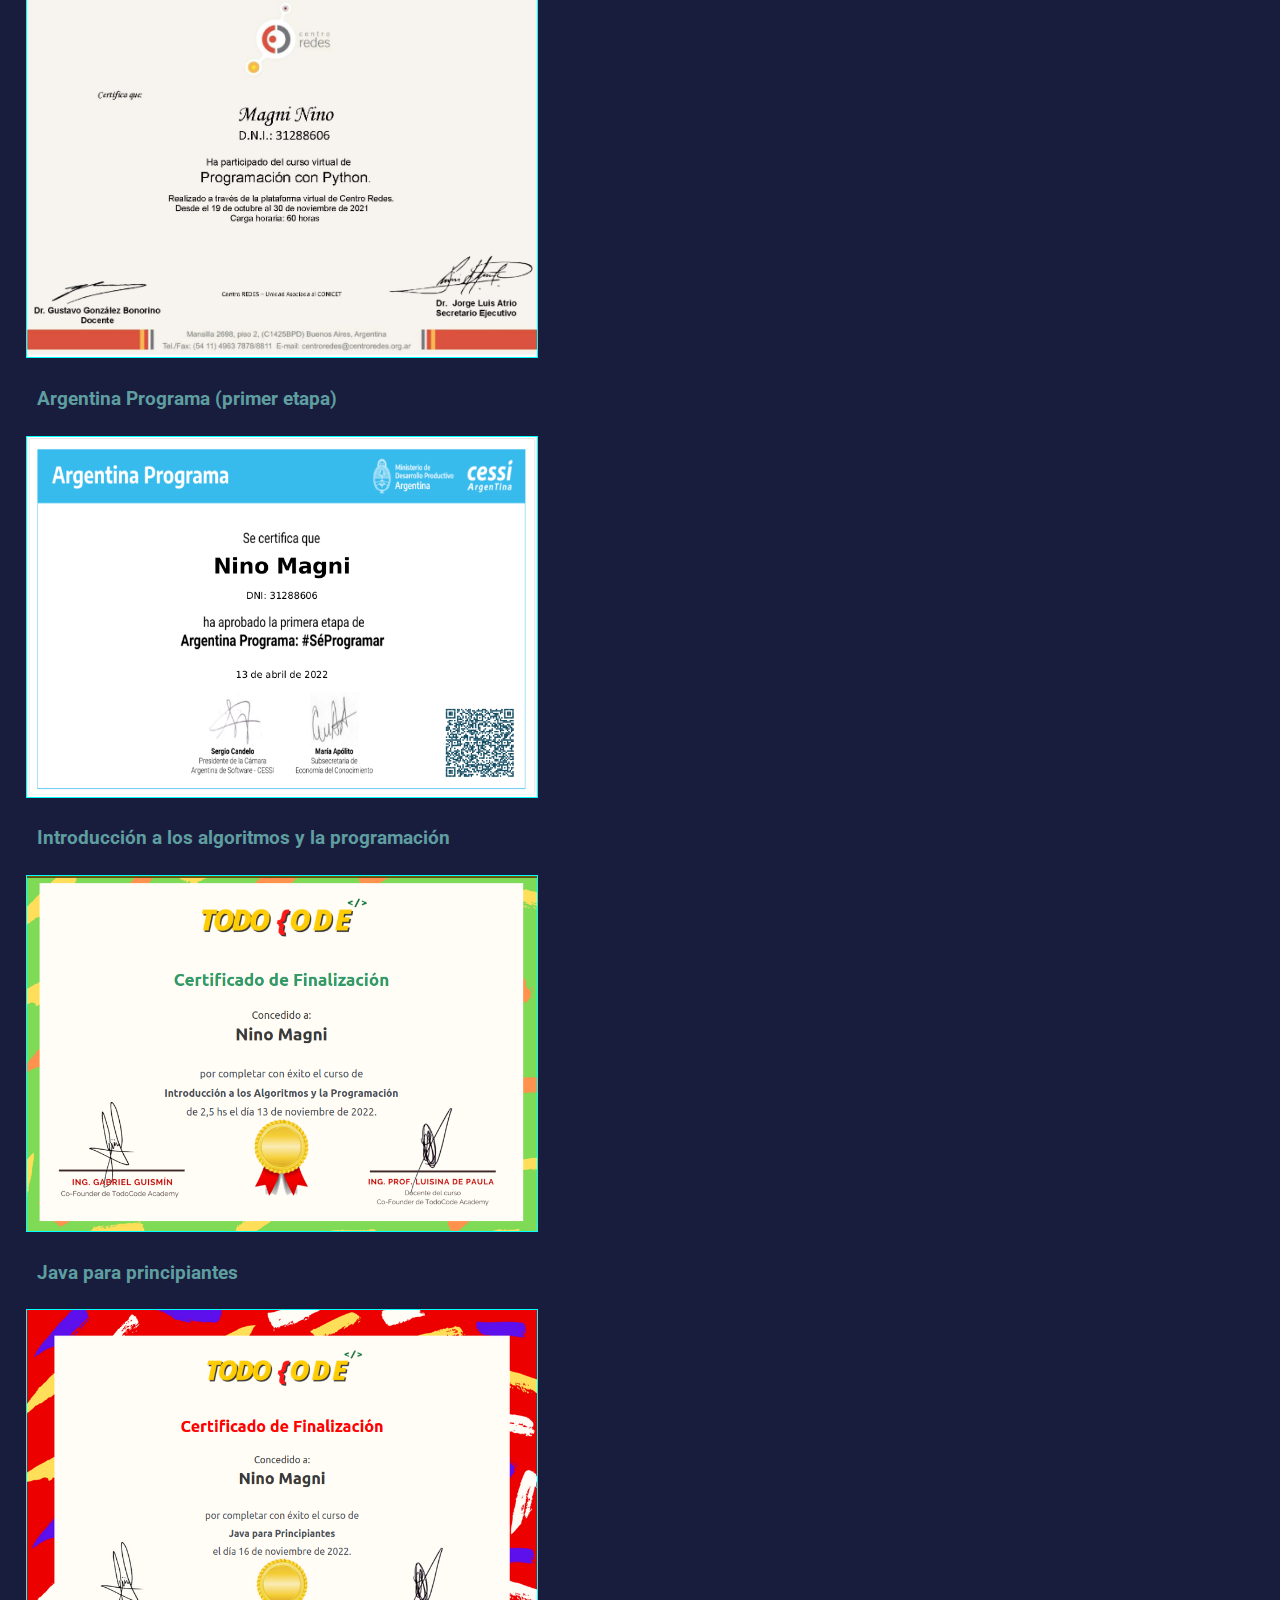
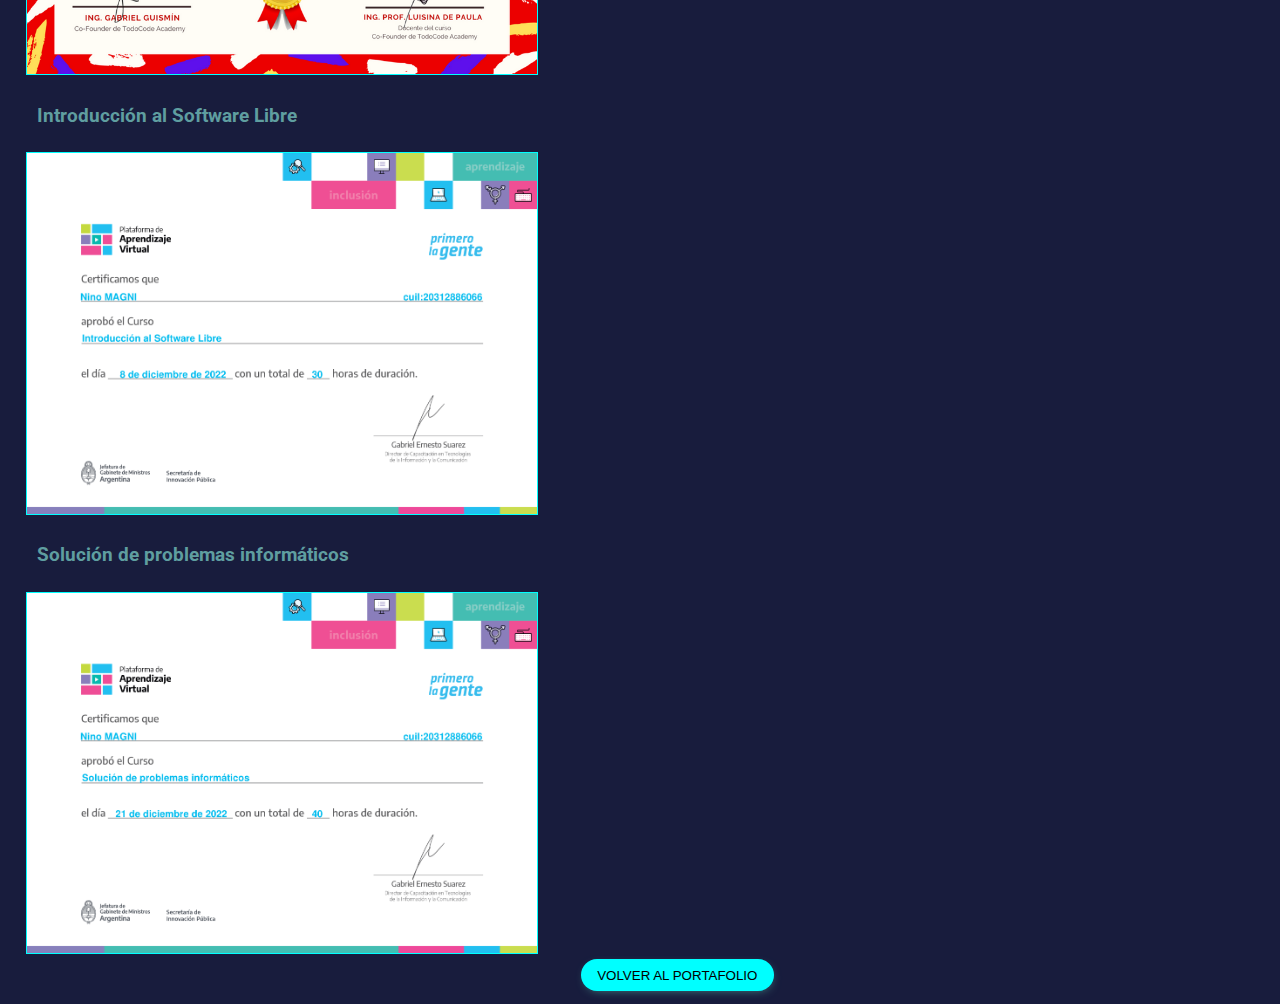
==== commit 2c8fa984: ""actualizacion correo y whatsapp"" ====
--- a/certificaciones.html
+++ b/certificaciones.html
@@ -34,7 +34,15 @@
     <img src="./certificaciones/introduccion.png" alt="">
         <h3>Java para principiantes</h3>
     <img src="./certificaciones/java.png" alt="">
+    <h3>Introducción al Software Libre</h3>
+    <img src="./certificaciones/Introducción al Software Libre.png" alt="">
+    <h3>Solución de problemas informáticos</h3>
+    <img src="./certificaciones/Solución de problemas informáticos.png" alt="">
+
+    
+    
     <a href="./index.html"><button class="btn_enviar">Volver al portafolio</button></a>
+    
 </div>
 </div>
 </body>
--- a/css/style.css
+++ b/css/style.css
@@ -239,9 +239,10 @@
 form textarea {
     height: 9.375em;
     background: none;
-    color: aliceblue;
+    color: rgb(38, 197, 20);
     padding: 1.5em;
     border-bottom: .0625rem solid #fff;
+    width: 50em;
 }
 .btn_enviar{
     padding: .625em 1.25em;
@@ -258,6 +259,7 @@
     background-color: aliceblue;
     box-shadow: none;
 }
+
 .footer {
     display: flex;
     flex-direction: column;
@@ -309,6 +311,19 @@
     align-items: center;
 }
 
+#whatsapp {
+    z-index: 9999;
+    position: fixed;
+    bottom: 25px;
+    right: 25px;
+
+}
+#whatsapp img{
+    width: 75px;
+}
+
+
+
 /*inicio media para celulares*/
 @media all and (max-width: 599px) {
     header, section, footer {
@@ -373,4 +388,6 @@
     height: 100%;
    
 }
-}
+
+
+}
